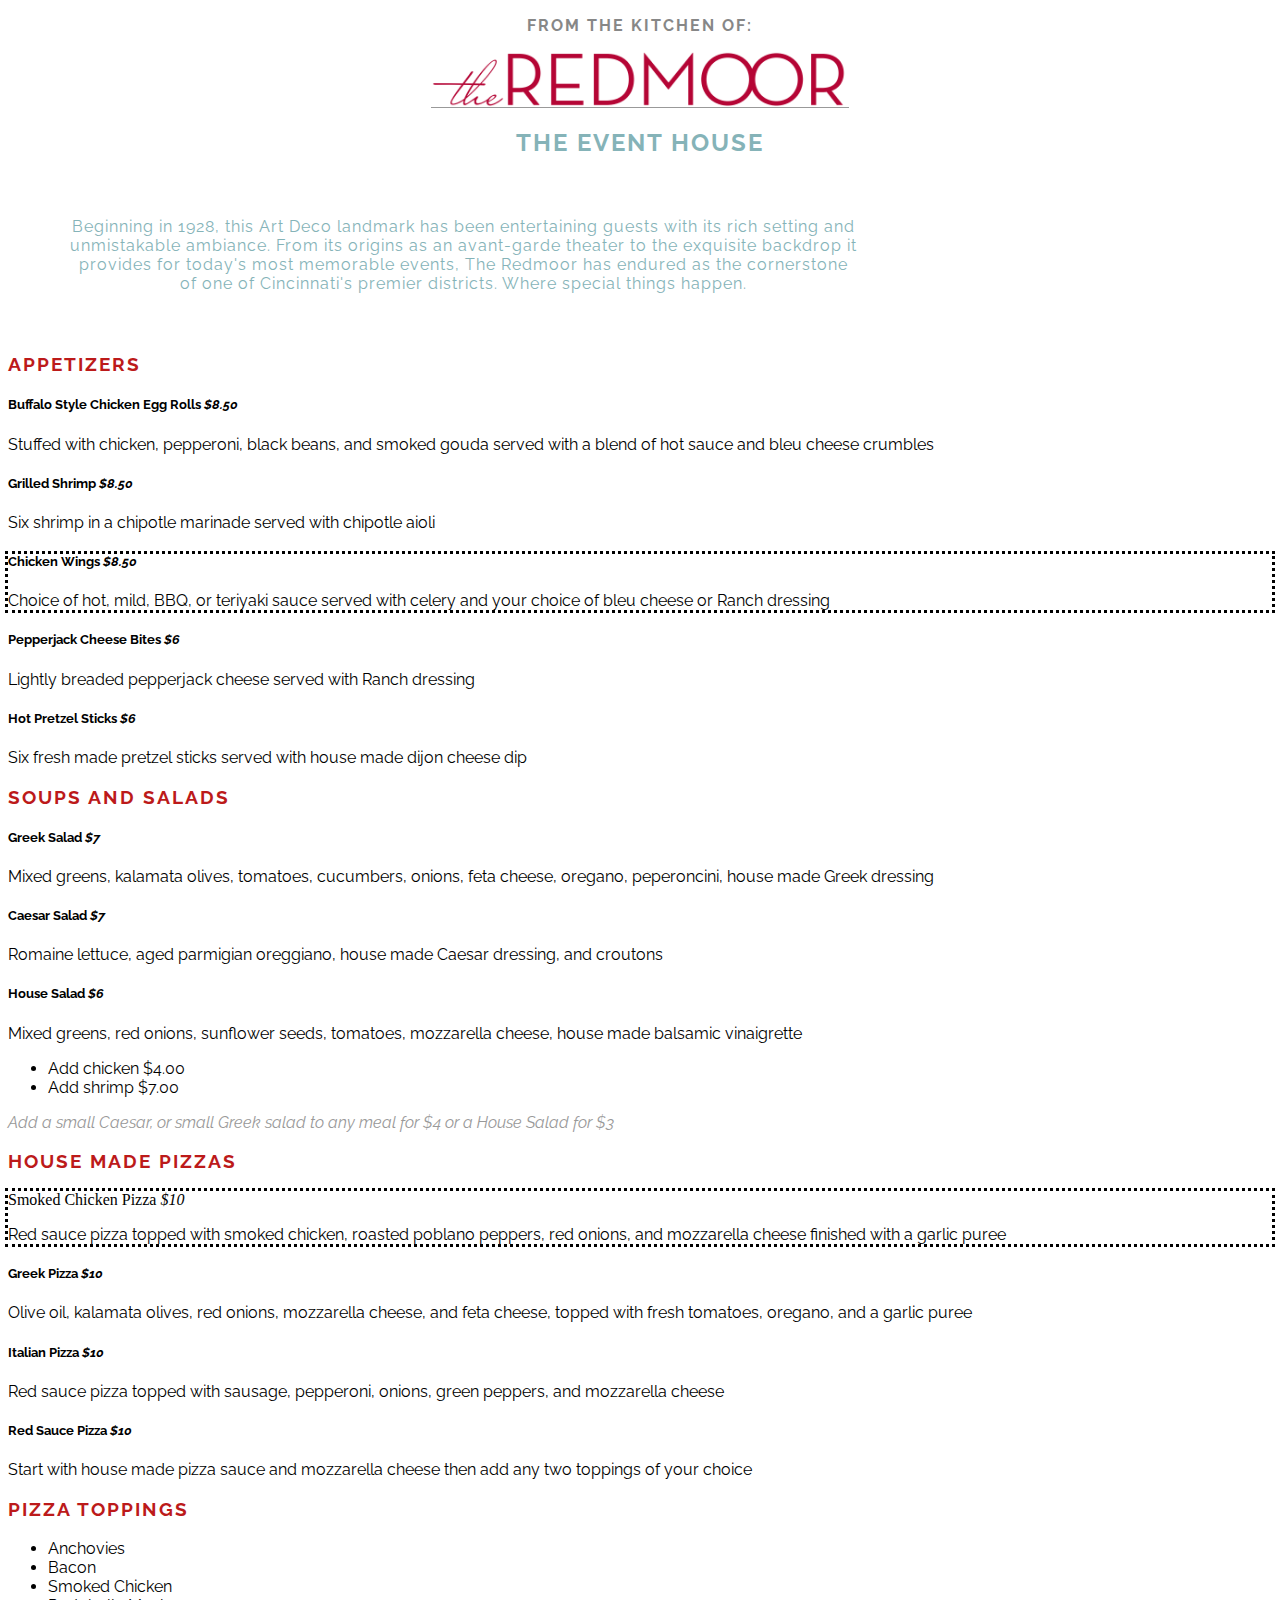
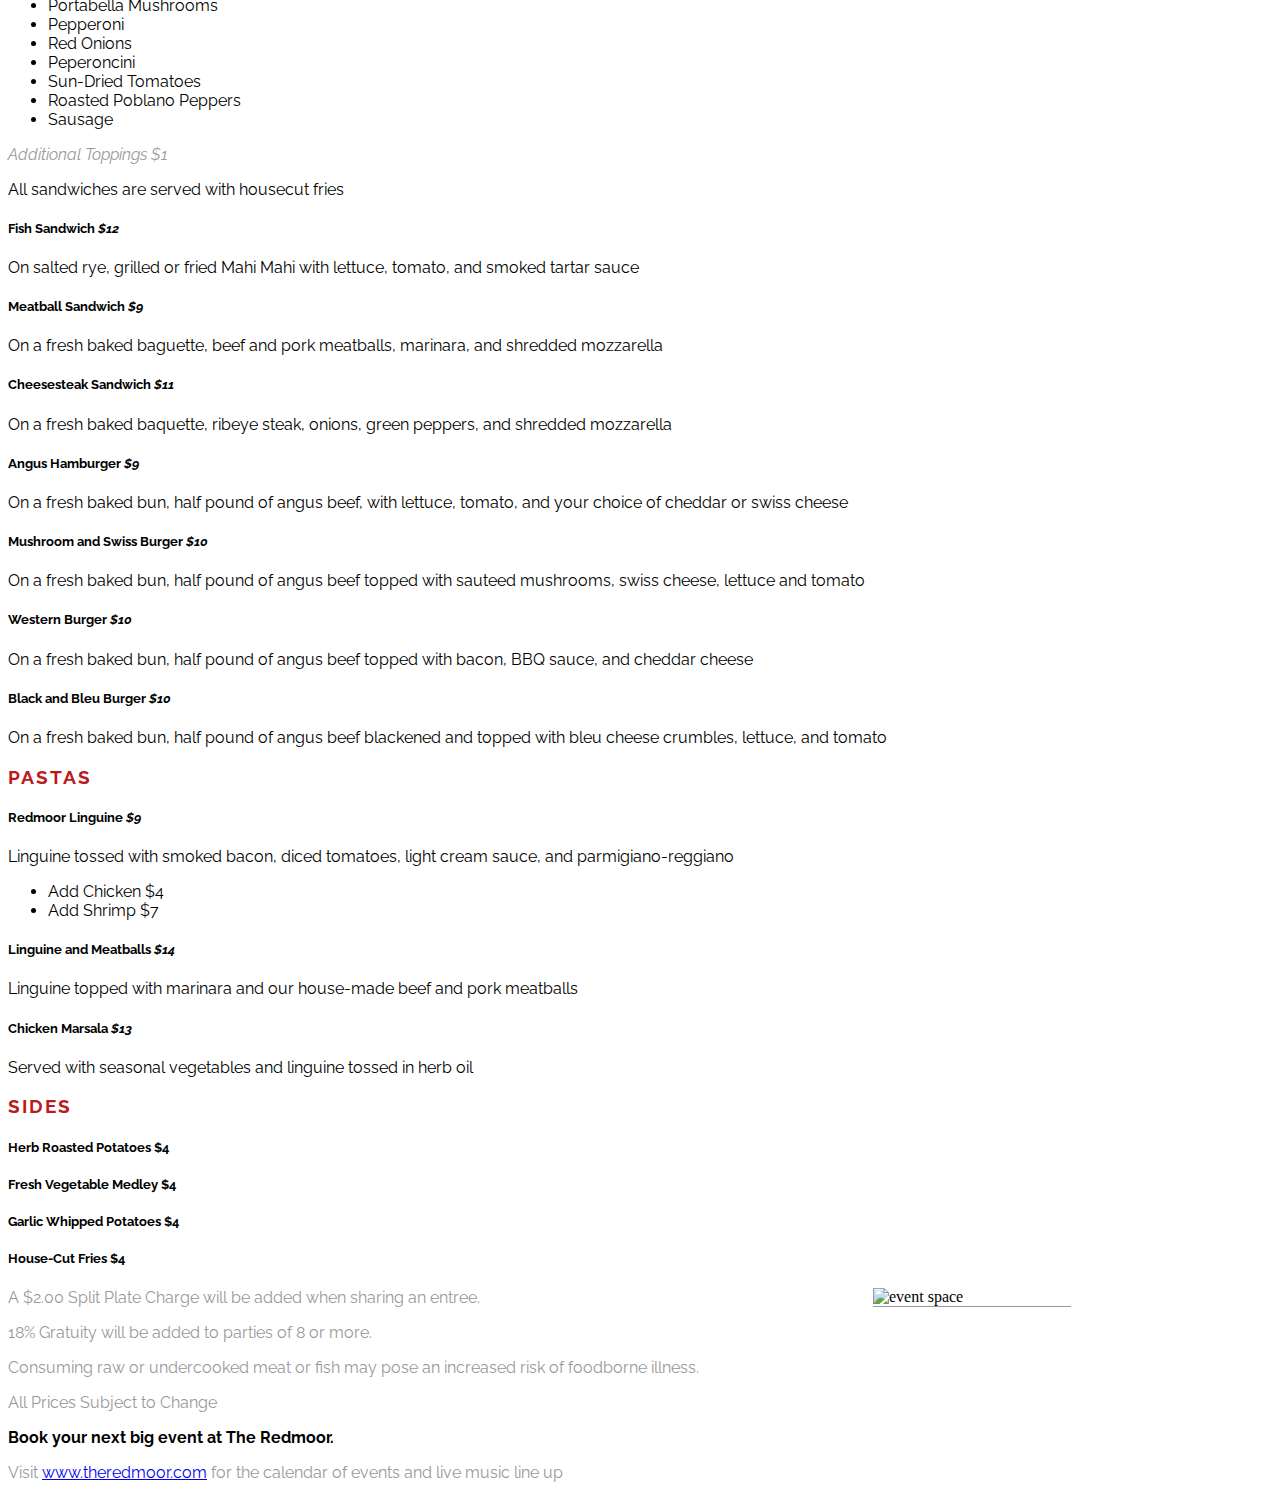
==== menu-assignment/index.html @ b9f7cf6f "first attempt" ====
<!DOCTYPE html>
<html lang="en">

<head>

    <title>Menu</title>
    <link href="https://fonts.googleapis.com/css?family=Raleway&display=swap" rel="stylesheet">
  <link rel="stylesheet" type="text/css" href="styles.css">
    <meta name="viewport" content="width=device-width, initial-scale=1.0">
</head>

<body>
<div id="header">
    <p>From the kitchen of:</p>
</div>
    <!-- TODO: INSERT LOGO HERE -->
<img src="logo.png" alt="The Redmoor"/>
<div id="location">
    <h2>The Event House</h2>
    <p>
        Beginning in 1928, this Art Deco landmark has been entertaining guests with its rich setting and unmistakable ambiance. From its origins as an avant-garde theater to the exquisite backdrop it provides for today's most memorable events, The
        Redmoor has endured as the cornerstone of one of Cincinnati's premier districts. Where special things happen.
    </p>
</div>
    <!-- FOOD SECTION -->
    <!-- APPETIZERS -->
    <h3>Appetizers</h3>
    <h5>Buffalo Style Chicken Egg Rolls <span class="price">$8.50</span></h5>
    <p>
        Stuffed with chicken, pepperoni, black beans, and smoked gouda served with a blend of hot sauce and bleu cheese crumbles
    </p>

    <h5>Grilled Shrimp <span class="price">$8.50</span></h5>
    <p>
        Six shrimp in a chipotle marinade served with chipotle aioli
    </p>
<div id="wings">
    <h5>Chicken Wings <span class="price">$8.50</span></h5>
    <p>
        Choice of hot, mild, BBQ, or teriyaki sauce served with celery and your choice of bleu cheese or Ranch dressing
    </p>
</div>
    <h5>Pepperjack Cheese Bites <span class="price">$6</span></h5>
    <p>Lightly breaded pepperjack cheese served with Ranch dressing</p>

    <h5>Hot Pretzel Sticks <span class="price">$6</span></h5>
    <p>
        Six fresh made pretzel sticks served with house made dijon cheese dip
    </p>

    <!-- SOUPS AND SALADS -->
    <h3>Soups and salads</h3>
    <h5>Greek Salad <span class="price">$7</span></h5>
    <p>
        Mixed greens, kalamata olives, tomatoes, cucumbers, onions, feta cheese, oregano, peperoncini, house made Greek dressing
    </p>

    <h5>Caesar Salad <span class="price">$7</span></h5>
    <p>
        Romaine lettuce, aged parmigian oreggiano, house made Caesar dressing, and croutons
    </p>

    <h5>House Salad <span class="price">$6</span></h5>
    <p>
        Mixed greens, red onions, sunflower seeds, tomatoes, mozzarella cheese, house made balsamic vinaigrette
    </p>

    <ul>
        <li>Add chicken $4.00</li>
        <li>Add shrimp $7.00</li>
    </ul>
  <div id="salad">  <p>
        Add a small Caesar, or small Greek salad to any meal for $4 or a House Salad for $3
    </p>
</div>
    <!-- PIZZAS -->
    <h3>House made pizzas</h3>
    <div id="wings"
    <h5>Smoked Chicken Pizza <span class="price">$10</span></h5>
    <p>
        Red sauce pizza topped with smoked chicken, roasted poblano peppers, red onions, and mozzarella cheese finished with a garlic puree
    </p>
  </div>

    <h5>Greek Pizza <span class="price">$10</span></h5>
    <p>
        Olive oil, kalamata olives, red onions, mozzarella cheese, and feta cheese, topped with fresh tomatoes, oregano, and a garlic puree
    </p>

    <h5>Italian Pizza <span class="price">$10</span></h5>
    <p>
        Red sauce pizza topped with sausage, pepperoni, onions, green peppers, and mozzarella cheese
    </p>

    <h5>Red Sauce Pizza <span class="price">$10</span></h5>
    <p>
        Start with house made pizza sauce and mozzarella cheese then add any two toppings of your choice
    </p>

    <h3>Pizza toppings</h3>
    <ul>
        <li>Anchovies</li>
        <li>Bacon</li>
        <li>Smoked Chicken</li>
        <li>Portabella Mushrooms</li>
        <li>Pepperoni</li>
        <li>Red Onions</li>
        <li>Peperoncini</li>
        <li>Sun-Dried Tomatoes</li>
        <li>Roasted Poblano Peppers</li>
        <li>Sausage</li>
    </ul>
    <div id="salad">
    <p>Additional Toppings $1</p>
  </div>

    <!-- SANDWICHES -->
    <p>All sandwiches are served with housecut fries</p>

    <h5>Fish Sandwich <span class="price">$12</span></h5>
    <p>
        On salted rye, grilled or fried Mahi Mahi with lettuce, tomato, and smoked tartar sauce
    </p>

    <h5>Meatball Sandwich <span class="price">$9</span></h5>
    <p>
        On a fresh baked baguette, beef and pork meatballs, marinara, and shredded mozzarella
    </p>

    <h5>Cheesesteak Sandwich <span class="price">$11</span></h5>
    <p>
        On a fresh baked baquette, ribeye steak, onions, green peppers, and shredded mozzarella
    </p>

    <h5>Angus Hamburger <span class="price">$9</span></h5>
    <p>
        On a fresh baked bun, half pound of angus beef, with lettuce, tomato, and your choice of cheddar or swiss cheese
    </p>

    <h5>Mushroom and Swiss Burger <span class="price">$10</span></h5>
    <p>
        On a fresh baked bun, half pound of angus beef topped with sauteed mushrooms, swiss cheese, lettuce and tomato
    </p>

    <h5>Western Burger <span class="price">$10</span></h5>
    <p>
        On a fresh baked bun, half pound of angus beef topped with bacon, BBQ sauce, and cheddar cheese
    </p>

    <h5>Black and Bleu Burger <span class="price">$10</span></h5>
    <p>
        On a fresh baked bun, half pound of angus beef blackened and topped with bleu cheese crumbles, lettuce, and tomato
    </p>

    <!-- PASTAS -->
    <h3>Pastas</h3>
    <h5>Redmoor Linguine <span class="price">$9</span></h5>
    <p>
        Linguine tossed with smoked bacon, diced tomatoes, light cream sauce, and parmigiano-reggiano
    </p>

    <ul>
        <li>Add Chicken $4</li>
        <li>Add Shrimp $7</li>
    </ul>

    <h5>Linguine and Meatballs <span class="price">$14</span></h5>
    <p>
        Linguine topped with marinara and our house-made beef and pork meatballs
    </p>

    <h5>Chicken Marsala <span class="price">$13</span></h5>
    <p>
        Served with seasonal vegetables and linguine tossed in herb oil
    </p>

    <!-- SIDES -->
    <h3>Sides</h3>
    <h5>Herb Roasted Potatoes $4</h5>
    <h5>Fresh Vegetable Medley $4</h5>
    <h5>Garlic Whipped Potatoes $4</h5>
    <h5>House-Cut Fries $4</h5>

    <!-- FOOTNOTES -->
  <div id="space">
      <img alt="event space" src="https://media-api.xogrp.com/images/df79b6c4-494b-4159-8363-328649227274~rs_412.240">
    </div>
    <div id="info">
    <p>A $2.00 Split Plate Charge will be added when sharing an entree.</p>
    <p>18% Gratuity will be added to parties of 8 or more.</p>
    <p>Consuming raw or undercooked meat or fish may pose an increased risk of foodborne illness.</p>
    <p>All Prices Subject to Change</p>
  </div>
  <div id="book">
    <p>Book your next big event at The Redmoor.</p>
  </div>
  <div id="info">
    <p>Visit <a href="www.theredmoor.com">www.theredmoor.com</a> for the calendar of events and live music line up</p>
</div>
    <!-- Inspired by https://www.theredmoor.com/resources/menus/Food%20Menu%20with%20text.pdf -->
</body>

</html>
---- menu-assignment/styles.css ----
/* font-family: "Raleway", sans-serif; */

ul{font-family: "Raleway", sans-serif;}

#header{
  color: #878787;
  font-family: "Railway", sans-serif;
  letter-spacing: 2px;
  text-align: center;
  text-transform: uppercase;
  font-weight: bold;
}
p{
  font-family: "Raleway", sans-serif;
}
img{
  max-width: 600px;
      width: 33%;
      display: block;
  margin-left: auto;
  margin-right: auto;
  border-bottom: 1px solid #999;
  width: 70%
  margin: 100 auto 20px;
}
#space{
  max-width: 600px;
      width: 500%;
      display: block;

  width: 70%
margin: 100 auto 20px;
  float:right;
}
#location h2{
  text-transform: uppercase;
  font-family: "Raleway", sans-serif;
  letter-spacing: 2px;
  text-align: center;
  color: #85B3B8;
  font-weight: bold;

}
#location p{
  font-family: "Raleway", sans-serif;
  text-align: center;
  letter-spacing: 1px;
  width:790px;padding: 10px; gray; margin: 50px;
  color: #85B3B8;
}

h3{
  text-transform: uppercase;
  font-family: "Raleway", sans-serif;
  letter-spacing: 2px;
  color: #BC1A1A;
  font-weight: bold;
}

h5{
  font-family: "Raleway", sans-serif;
  font-weight: bold;
}
.price {
  font-style: italic;
}

#wings{
  outline-style: dotted;
}
#salad{
  font-style: italic;
  color: #999999;
}
#info{
  color:#999999;
}

#book{
  font-weight: bold;
}
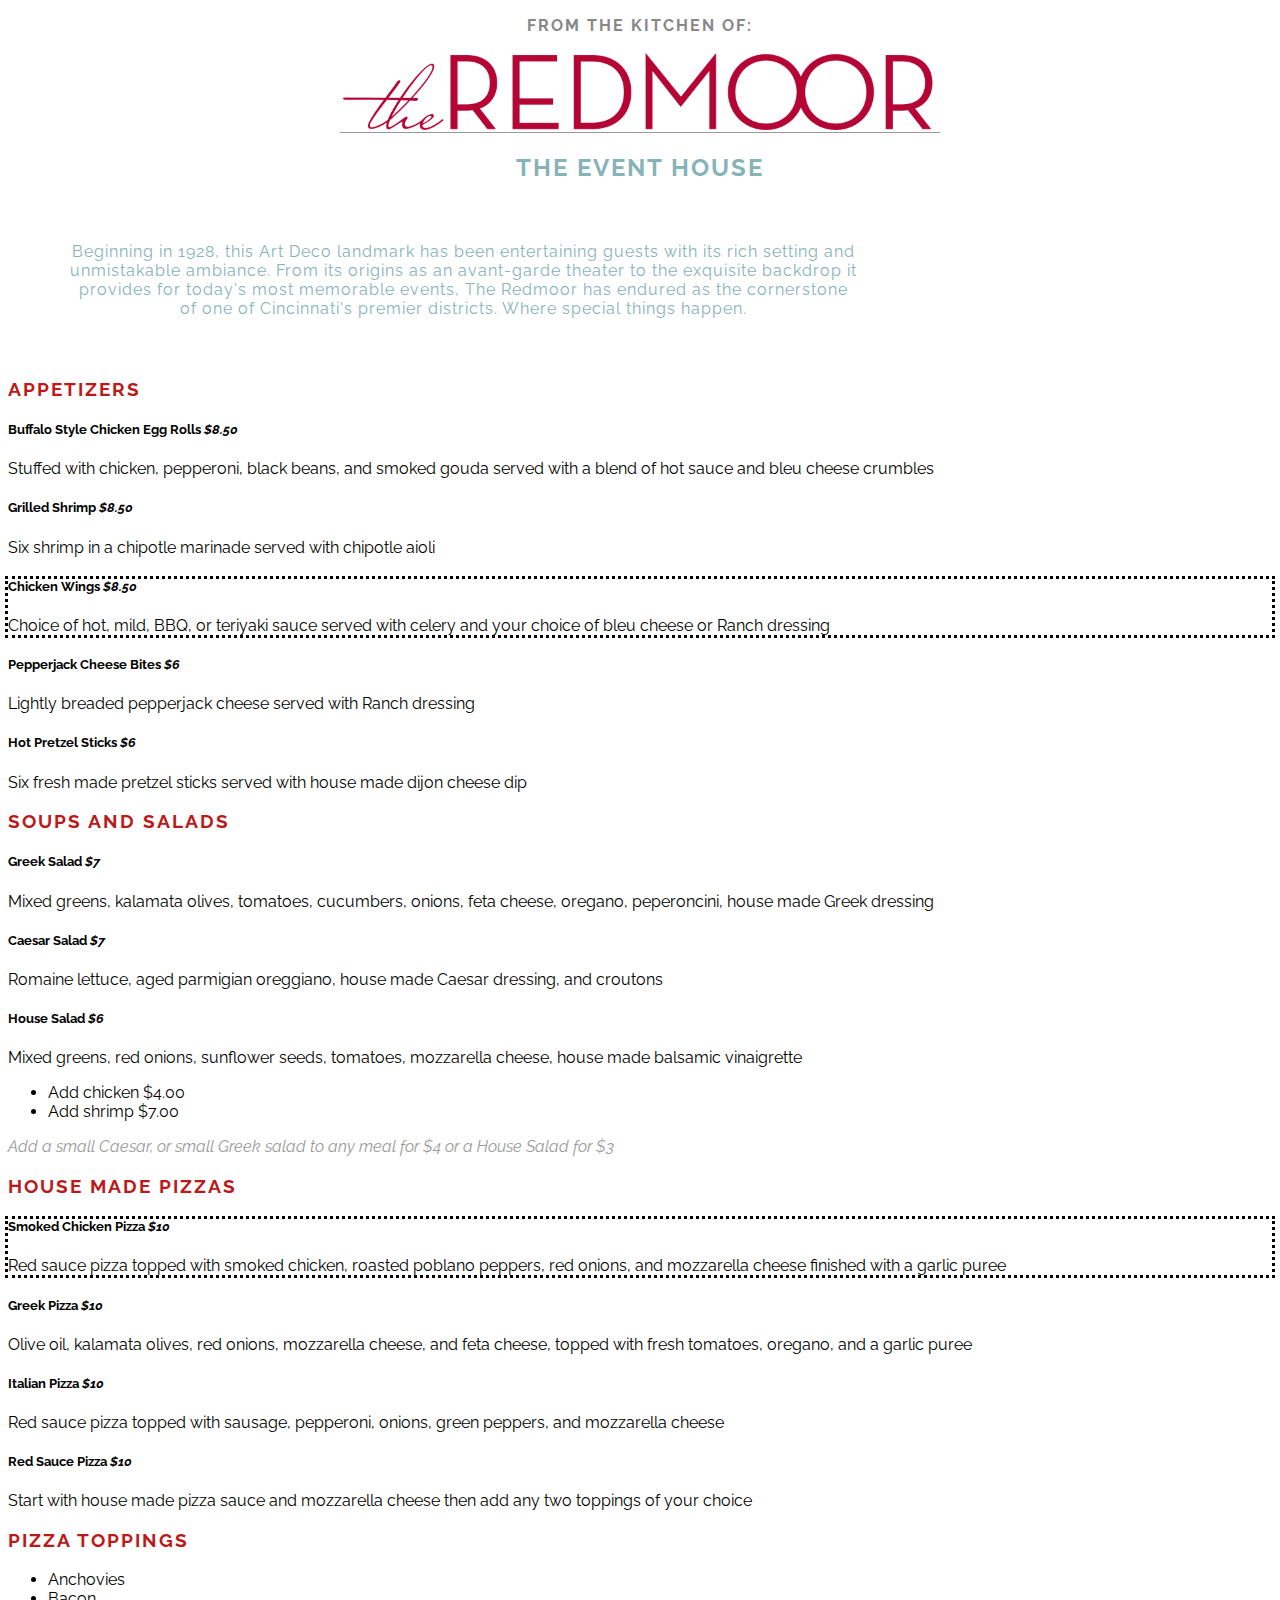
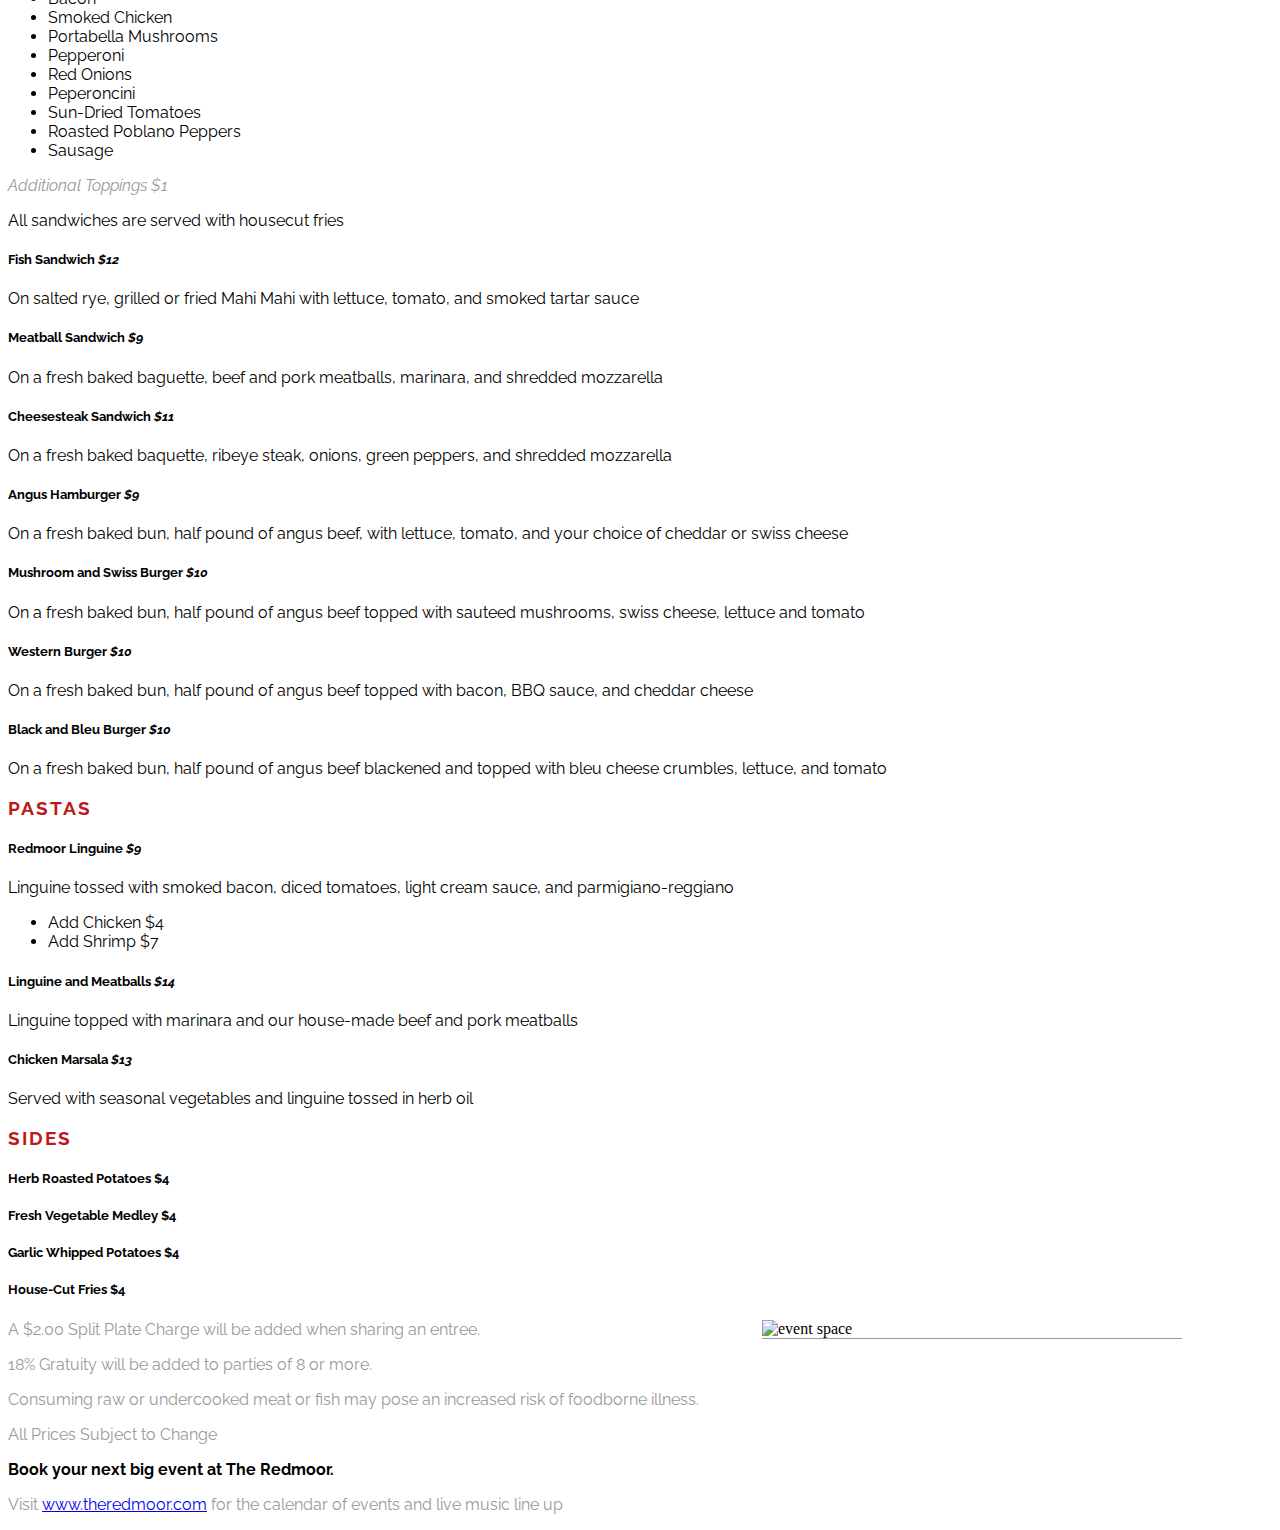
==== commit 56aa8140: "beautified" ====
--- a/menu-assignment/index.html
+++ b/menu-assignment/index.html
@@ -1,203 +1,176 @@
 <!DOCTYPE html>
 <html lang="en">
-
-<head>
-
-    <title>Menu</title>
-    <link href="https://fonts.googleapis.com/css?family=Raleway&display=swap" rel="stylesheet">
-  <link rel="stylesheet" type="text/css" href="styles.css">
-    <meta name="viewport" content="width=device-width, initial-scale=1.0">
-</head>
-
-<body>
-<div id="header">
-    <p>From the kitchen of:</p>
-</div>
-    <!-- TODO: INSERT LOGO HERE -->
-<img src="logo.png" alt="The Redmoor"/>
-<div id="location">
-    <h2>The Event House</h2>
-    <p>
-        Beginning in 1928, this Art Deco landmark has been entertaining guests with its rich setting and unmistakable ambiance. From its origins as an avant-garde theater to the exquisite backdrop it provides for today's most memorable events, The
-        Redmoor has endured as the cornerstone of one of Cincinnati's premier districts. Where special things happen.
-    </p>
-</div>
-    <!-- FOOD SECTION -->
-    <!-- APPETIZERS -->
-    <h3>Appetizers</h3>
-    <h5>Buffalo Style Chicken Egg Rolls <span class="price">$8.50</span></h5>
-    <p>
-        Stuffed with chicken, pepperoni, black beans, and smoked gouda served with a blend of hot sauce and bleu cheese crumbles
-    </p>
-
-    <h5>Grilled Shrimp <span class="price">$8.50</span></h5>
-    <p>
-        Six shrimp in a chipotle marinade served with chipotle aioli
-    </p>
-<div id="wings">
-    <h5>Chicken Wings <span class="price">$8.50</span></h5>
-    <p>
-        Choice of hot, mild, BBQ, or teriyaki sauce served with celery and your choice of bleu cheese or Ranch dressing
-    </p>
-</div>
-    <h5>Pepperjack Cheese Bites <span class="price">$6</span></h5>
-    <p>Lightly breaded pepperjack cheese served with Ranch dressing</p>
-
-    <h5>Hot Pretzel Sticks <span class="price">$6</span></h5>
-    <p>
-        Six fresh made pretzel sticks served with house made dijon cheese dip
-    </p>
-
-    <!-- SOUPS AND SALADS -->
-    <h3>Soups and salads</h3>
-    <h5>Greek Salad <span class="price">$7</span></h5>
-    <p>
-        Mixed greens, kalamata olives, tomatoes, cucumbers, onions, feta cheese, oregano, peperoncini, house made Greek dressing
-    </p>
-
-    <h5>Caesar Salad <span class="price">$7</span></h5>
-    <p>
-        Romaine lettuce, aged parmigian oreggiano, house made Caesar dressing, and croutons
-    </p>
-
-    <h5>House Salad <span class="price">$6</span></h5>
-    <p>
-        Mixed greens, red onions, sunflower seeds, tomatoes, mozzarella cheese, house made balsamic vinaigrette
-    </p>
-
-    <ul>
-        <li>Add chicken $4.00</li>
-        <li>Add shrimp $7.00</li>
-    </ul>
-  <div id="salad">  <p>
-        Add a small Caesar, or small Greek salad to any meal for $4 or a House Salad for $3
-    </p>
-</div>
-    <!-- PIZZAS -->
-    <h3>House made pizzas</h3>
-    <div id="wings"
-    <h5>Smoked Chicken Pizza <span class="price">$10</span></h5>
-    <p>
-        Red sauce pizza topped with smoked chicken, roasted poblano peppers, red onions, and mozzarella cheese finished with a garlic puree
-    </p>
-  </div>
-
-    <h5>Greek Pizza <span class="price">$10</span></h5>
-    <p>
-        Olive oil, kalamata olives, red onions, mozzarella cheese, and feta cheese, topped with fresh tomatoes, oregano, and a garlic puree
-    </p>
-
-    <h5>Italian Pizza <span class="price">$10</span></h5>
-    <p>
-        Red sauce pizza topped with sausage, pepperoni, onions, green peppers, and mozzarella cheese
-    </p>
-
-    <h5>Red Sauce Pizza <span class="price">$10</span></h5>
-    <p>
-        Start with house made pizza sauce and mozzarella cheese then add any two toppings of your choice
-    </p>
-
-    <h3>Pizza toppings</h3>
-    <ul>
-        <li>Anchovies</li>
-        <li>Bacon</li>
-        <li>Smoked Chicken</li>
-        <li>Portabella Mushrooms</li>
-        <li>Pepperoni</li>
-        <li>Red Onions</li>
-        <li>Peperoncini</li>
-        <li>Sun-Dried Tomatoes</li>
-        <li>Roasted Poblano Peppers</li>
-        <li>Sausage</li>
-    </ul>
-    <div id="salad">
-    <p>Additional Toppings $1</p>
-  </div>
-
-    <!-- SANDWICHES -->
-    <p>All sandwiches are served with housecut fries</p>
-
-    <h5>Fish Sandwich <span class="price">$12</span></h5>
-    <p>
-        On salted rye, grilled or fried Mahi Mahi with lettuce, tomato, and smoked tartar sauce
-    </p>
-
-    <h5>Meatball Sandwich <span class="price">$9</span></h5>
-    <p>
-        On a fresh baked baguette, beef and pork meatballs, marinara, and shredded mozzarella
-    </p>
-
-    <h5>Cheesesteak Sandwich <span class="price">$11</span></h5>
-    <p>
-        On a fresh baked baquette, ribeye steak, onions, green peppers, and shredded mozzarella
-    </p>
-
-    <h5>Angus Hamburger <span class="price">$9</span></h5>
-    <p>
-        On a fresh baked bun, half pound of angus beef, with lettuce, tomato, and your choice of cheddar or swiss cheese
-    </p>
-
-    <h5>Mushroom and Swiss Burger <span class="price">$10</span></h5>
-    <p>
-        On a fresh baked bun, half pound of angus beef topped with sauteed mushrooms, swiss cheese, lettuce and tomato
-    </p>
-
-    <h5>Western Burger <span class="price">$10</span></h5>
-    <p>
-        On a fresh baked bun, half pound of angus beef topped with bacon, BBQ sauce, and cheddar cheese
-    </p>
-
-    <h5>Black and Bleu Burger <span class="price">$10</span></h5>
-    <p>
-        On a fresh baked bun, half pound of angus beef blackened and topped with bleu cheese crumbles, lettuce, and tomato
-    </p>
-
-    <!-- PASTAS -->
-    <h3>Pastas</h3>
-    <h5>Redmoor Linguine <span class="price">$9</span></h5>
-    <p>
-        Linguine tossed with smoked bacon, diced tomatoes, light cream sauce, and parmigiano-reggiano
-    </p>
-
-    <ul>
-        <li>Add Chicken $4</li>
-        <li>Add Shrimp $7</li>
-    </ul>
-
-    <h5>Linguine and Meatballs <span class="price">$14</span></h5>
-    <p>
-        Linguine topped with marinara and our house-made beef and pork meatballs
-    </p>
-
-    <h5>Chicken Marsala <span class="price">$13</span></h5>
-    <p>
-        Served with seasonal vegetables and linguine tossed in herb oil
-    </p>
-
-    <!-- SIDES -->
-    <h3>Sides</h3>
-    <h5>Herb Roasted Potatoes $4</h5>
-    <h5>Fresh Vegetable Medley $4</h5>
-    <h5>Garlic Whipped Potatoes $4</h5>
-    <h5>House-Cut Fries $4</h5>
-
-    <!-- FOOTNOTES -->
-  <div id="space">
-      <img alt="event space" src="https://media-api.xogrp.com/images/df79b6c4-494b-4159-8363-328649227274~rs_412.240">
-    </div>
-    <div id="info">
-    <p>A $2.00 Split Plate Charge will be added when sharing an entree.</p>
-    <p>18% Gratuity will be added to parties of 8 or more.</p>
-    <p>Consuming raw or undercooked meat or fish may pose an increased risk of foodborne illness.</p>
-    <p>All Prices Subject to Change</p>
-  </div>
-  <div id="book">
-    <p>Book your next big event at The Redmoor.</p>
-  </div>
-  <div id="info">
-    <p>Visit <a href="www.theredmoor.com">www.theredmoor.com</a> for the calendar of events and live music line up</p>
-</div>
-    <!-- Inspired by https://www.theredmoor.com/resources/menus/Food%20Menu%20with%20text.pdf -->
-</body>
-
+   <head>
+      <title>Menu</title>
+      <link href="https://fonts.googleapis.com/css?family=Raleway&display=swap" rel="stylesheet">
+      <link rel="stylesheet" type="text/css" href="styles.css">
+      <meta name="viewport" content="width=device-width, initial-scale=1.0">
+   </head>
+   <body>
+      <div id="header">
+         <p>From the kitchen of:</p>
+      </div>
+      <!-- TODO: INSERT LOGO HERE -->
+      <img src="logo.png" alt="The Redmoor"/>
+      <div id="location">
+         <h2>The Event House</h2>
+         <p>
+            Beginning in 1928, this Art Deco landmark has been entertaining guests with its rich setting and unmistakable ambiance. From its origins as an avant-garde theater to the exquisite backdrop it provides for today's most memorable events, The
+            Redmoor has endured as the cornerstone of one of Cincinnati's premier districts. Where special things happen.
+         </p>
+      </div>
+      <!-- FOOD SECTION -->
+      <!-- APPETIZERS -->
+      <h3>Appetizers</h3>
+      <h5>Buffalo Style Chicken Egg Rolls <span class="price">$8.50</span></h5>
+      <p>
+         Stuffed with chicken, pepperoni, black beans, and smoked gouda served with a blend of hot sauce and bleu cheese crumbles
+      </p>
+      <h5>Grilled Shrimp <span class="price">$8.50</span></h5>
+      <p>
+         Six shrimp in a chipotle marinade served with chipotle aioli
+      </p>
+      <div id="wings">
+         <h5>Chicken Wings <span class="price">$8.50</span></h5>
+         <p>
+            Choice of hot, mild, BBQ, or teriyaki sauce served with celery and your choice of bleu cheese or Ranch dressing
+         </p>
+      </div>
+      <h5>Pepperjack Cheese Bites <span class="price">$6</span></h5>
+      <p>Lightly breaded pepperjack cheese served with Ranch dressing</p>
+      <h5>Hot Pretzel Sticks <span class="price">$6</span></h5>
+      <p>
+         Six fresh made pretzel sticks served with house made dijon cheese dip
+      </p>
+      <!-- SOUPS AND SALADS -->
+      <h3>Soups and salads</h3>
+      <h5>Greek Salad <span class="price">$7</span></h5>
+      <p>
+         Mixed greens, kalamata olives, tomatoes, cucumbers, onions, feta cheese, oregano, peperoncini, house made Greek dressing
+      </p>
+      <h5>Caesar Salad <span class="price">$7</span></h5>
+      <p>
+         Romaine lettuce, aged parmigian oreggiano, house made Caesar dressing, and croutons
+      </p>
+      <h5>House Salad <span class="price">$6</span></h5>
+      <p>
+         Mixed greens, red onions, sunflower seeds, tomatoes, mozzarella cheese, house made balsamic vinaigrette
+      </p>
+      <ul>
+         <li>Add chicken $4.00</li>
+         <li>Add shrimp $7.00</li>
+      </ul>
+      <div id="salad">
+         <p>
+            Add a small Caesar, or small Greek salad to any meal for $4 or a House Salad for $3
+         </p>
+      </div>
+      <!-- PIZZAS -->
+      <h3>House made pizzas</h3>
+      <div id="wings">
+         <h5>Smoked Chicken Pizza <span class="price">$10</span></h5>
+         <p>
+            Red sauce pizza topped with smoked chicken, roasted poblano peppers, red onions, and mozzarella cheese finished with a garlic puree
+         </p>
+      </div>
+      <h5>Greek Pizza <span class="price">$10</span></h5>
+      <p>
+         Olive oil, kalamata olives, red onions, mozzarella cheese, and feta cheese, topped with fresh tomatoes, oregano, and a garlic puree
+      </p>
+      <h5>Italian Pizza <span class="price">$10</span></h5>
+      <p>
+         Red sauce pizza topped with sausage, pepperoni, onions, green peppers, and mozzarella cheese
+      </p>
+      <h5>Red Sauce Pizza <span class="price">$10</span></h5>
+      <p>
+         Start with house made pizza sauce and mozzarella cheese then add any two toppings of your choice
+      </p>
+      <h3>Pizza toppings</h3>
+      <ul>
+         <li>Anchovies</li>
+         <li>Bacon</li>
+         <li>Smoked Chicken</li>
+         <li>Portabella Mushrooms</li>
+         <li>Pepperoni</li>
+         <li>Red Onions</li>
+         <li>Peperoncini</li>
+         <li>Sun-Dried Tomatoes</li>
+         <li>Roasted Poblano Peppers</li>
+         <li>Sausage</li>
+      </ul>
+      <div id="salad">
+         <p>Additional Toppings $1</p>
+      </div>
+      <!-- SANDWICHES -->
+      <p>All sandwiches are served with housecut fries</p>
+      <h5>Fish Sandwich <span class="price">$12</span></h5>
+      <p>
+         On salted rye, grilled or fried Mahi Mahi with lettuce, tomato, and smoked tartar sauce
+      </p>
+      <h5>Meatball Sandwich <span class="price">$9</span></h5>
+      <p>
+         On a fresh baked baguette, beef and pork meatballs, marinara, and shredded mozzarella
+      </p>
+      <h5>Cheesesteak Sandwich <span class="price">$11</span></h5>
+      <p>
+         On a fresh baked baquette, ribeye steak, onions, green peppers, and shredded mozzarella
+      </p>
+      <h5>Angus Hamburger <span class="price">$9</span></h5>
+      <p>
+         On a fresh baked bun, half pound of angus beef, with lettuce, tomato, and your choice of cheddar or swiss cheese
+      </p>
+      <h5>Mushroom and Swiss Burger <span class="price">$10</span></h5>
+      <p>
+         On a fresh baked bun, half pound of angus beef topped with sauteed mushrooms, swiss cheese, lettuce and tomato
+      </p>
+      <h5>Western Burger <span class="price">$10</span></h5>
+      <p>
+         On a fresh baked bun, half pound of angus beef topped with bacon, BBQ sauce, and cheddar cheese
+      </p>
+      <h5>Black and Bleu Burger <span class="price">$10</span></h5>
+      <p>
+         On a fresh baked bun, half pound of angus beef blackened and topped with bleu cheese crumbles, lettuce, and tomato
+      </p>
+      <!-- PASTAS -->
+      <h3>Pastas</h3>
+      <h5>Redmoor Linguine <span class="price">$9</span></h5>
+      <p>
+         Linguine tossed with smoked bacon, diced tomatoes, light cream sauce, and parmigiano-reggiano
+      </p>
+      <ul>
+         <li>Add Chicken $4</li>
+         <li>Add Shrimp $7</li>
+      </ul>
+      <h5>Linguine and Meatballs <span class="price">$14</span></h5>
+      <p>
+         Linguine topped with marinara and our house-made beef and pork meatballs
+      </p>
+      <h5>Chicken Marsala <span class="price">$13</span></h5>
+      <p>
+         Served with seasonal vegetables and linguine tossed in herb oil
+      </p>
+      <!-- SIDES -->
+      <h3>Sides</h3>
+      <h5>Herb Roasted Potatoes $4</h5>
+      <h5>Fresh Vegetable Medley $4</h5>
+      <h5>Garlic Whipped Potatoes $4</h5>
+      <h5>House-Cut Fries $4</h5>
+      <!-- FOOTNOTES -->
+      <div id="space">
+         <img alt="event space" src="https://media-api.xogrp.com/images/df79b6c4-494b-4159-8363-328649227274~rs_412.240">
+      </div>
+      <div id="info">
+         <p>A $2.00 Split Plate Charge will be added when sharing an entree.</p>
+         <p>18% Gratuity will be added to parties of 8 or more.</p>
+         <p>Consuming raw or undercooked meat or fish may pose an increased risk of foodborne illness.</p>
+         <p>All Prices Subject to Change</p>
+      </div>
+      <div id="book">
+         <p>Book your next big event at The Redmoor.</p>
+      </div>
+      <div id="info">
+         <p>Visit <a href="www.theredmoor.com">www.theredmoor.com</a> for the calendar of events and live music line up</p>
+      </div>
+      <!-- Inspired by https://www.theredmoor.com/resources/menus/Food%20Menu%20with%20text.pdf -->
+   </body>
 </html>
--- a/menu-assignment/styles.css
+++ b/menu-assignment/styles.css
@@ -20,7 +20,7 @@
   margin-left: auto;
   margin-right: auto;
   border-bottom: 1px solid #999;
-  width: 70%
+  width: 70%;
   margin: 100 auto 20px;
 }
 #space{
@@ -45,7 +45,7 @@
   font-family: "Raleway", sans-serif;
   text-align: center;
   letter-spacing: 1px;
-  width:790px;padding: 10px; gray; margin: 50px;
+  width:790px;padding: 10px; margin: 50px;
   color: #85B3B8;
 }
 
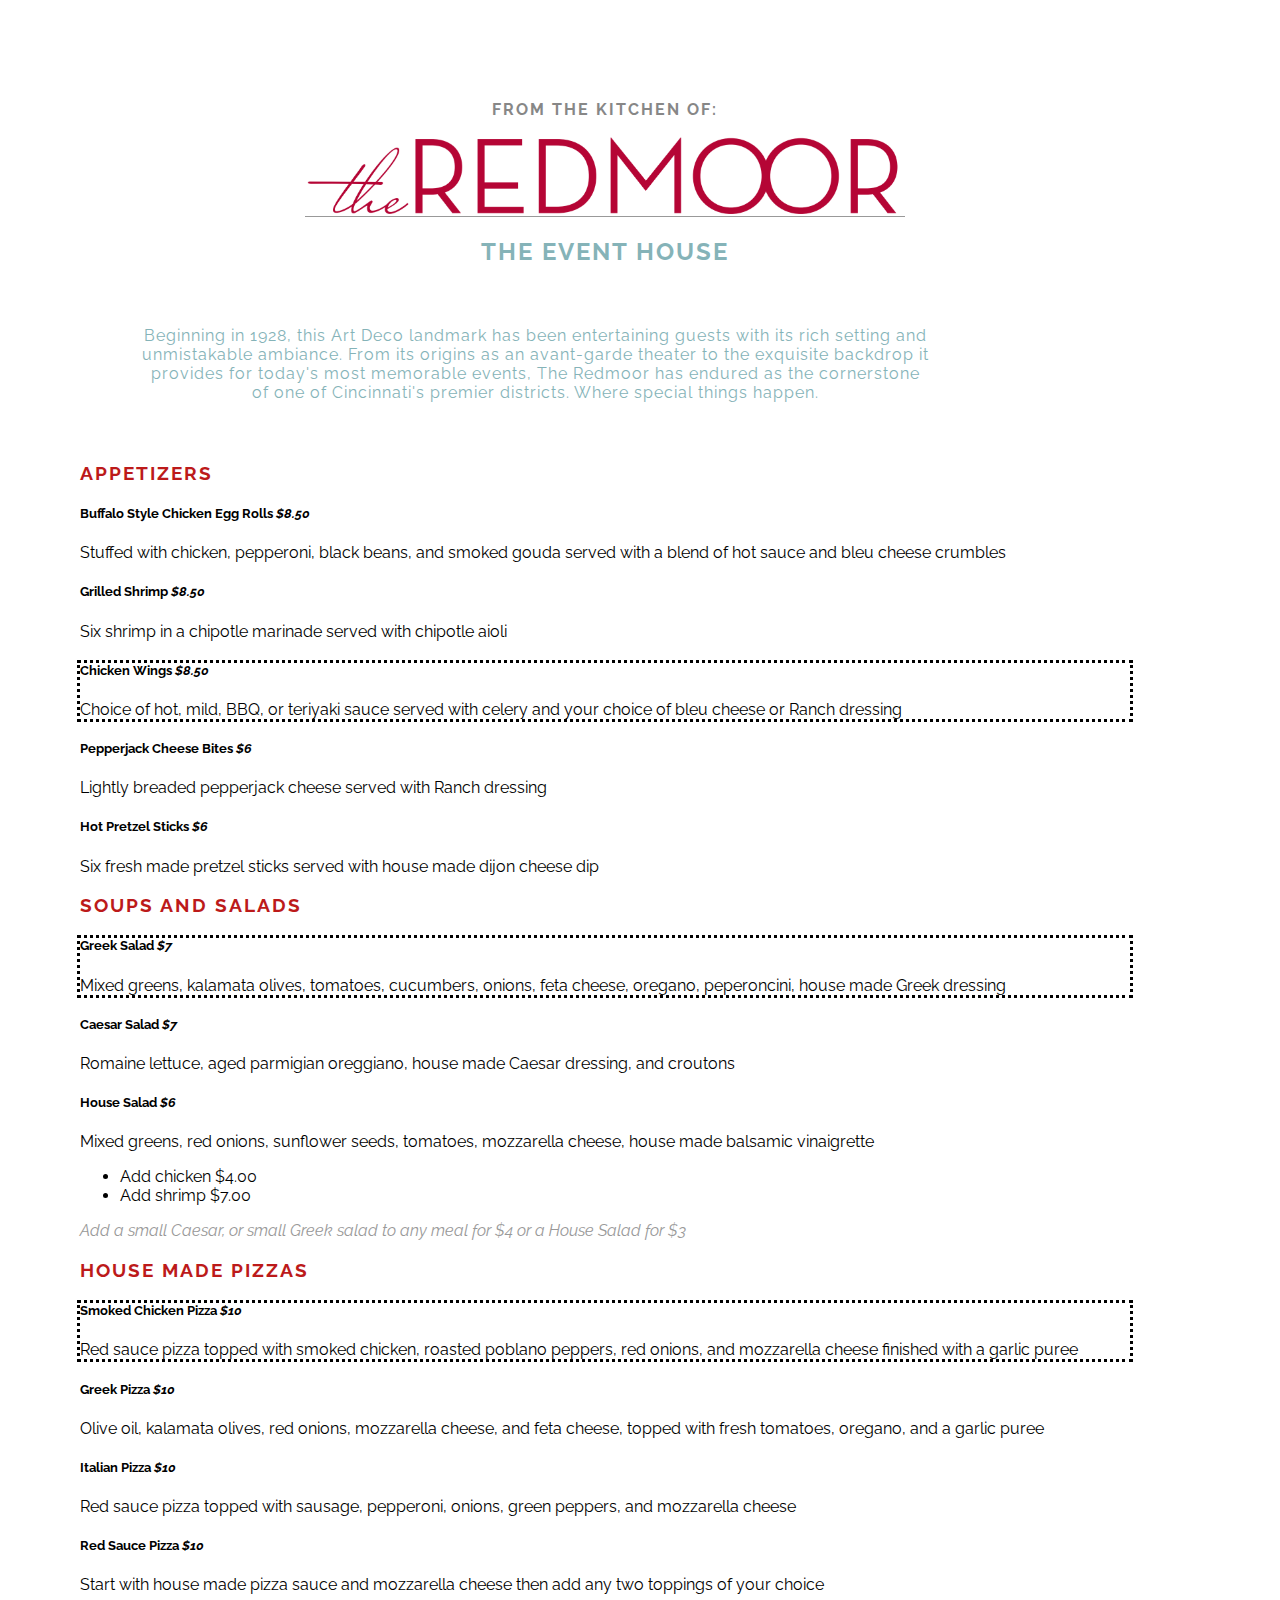
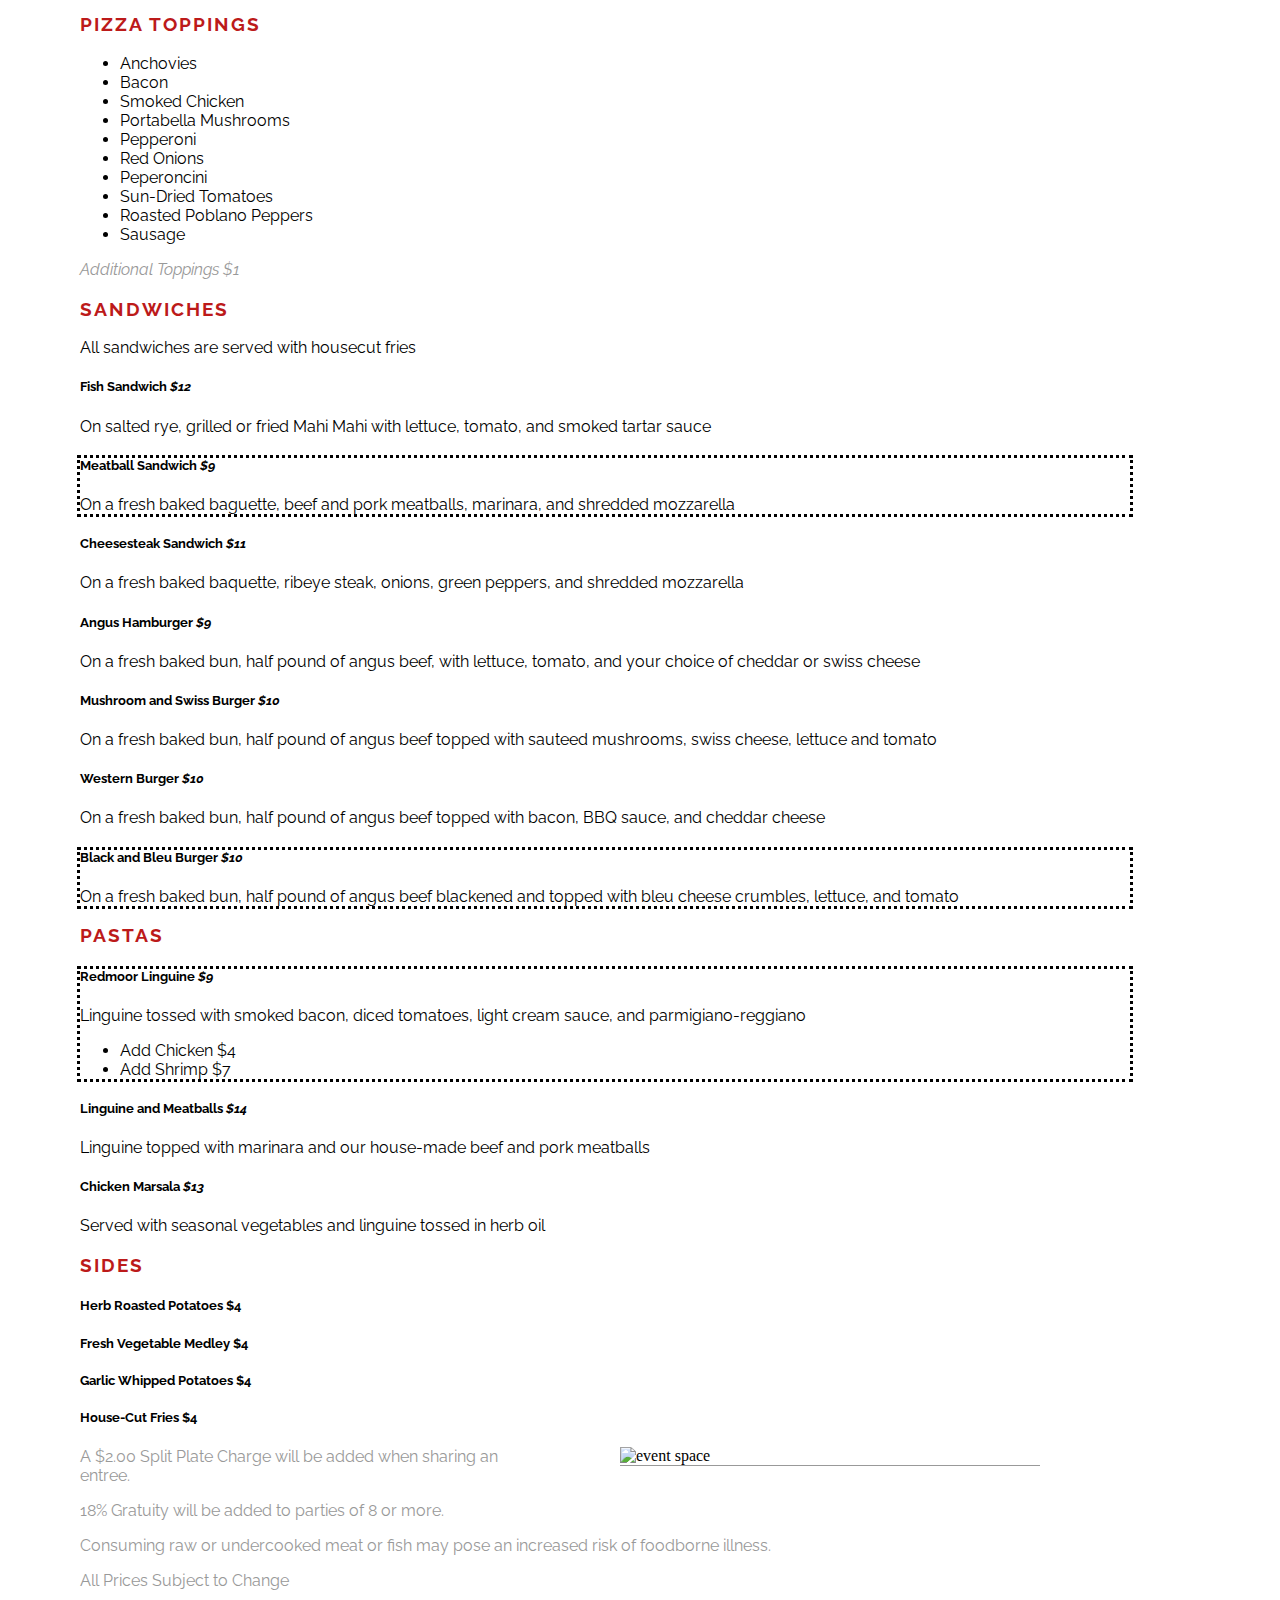
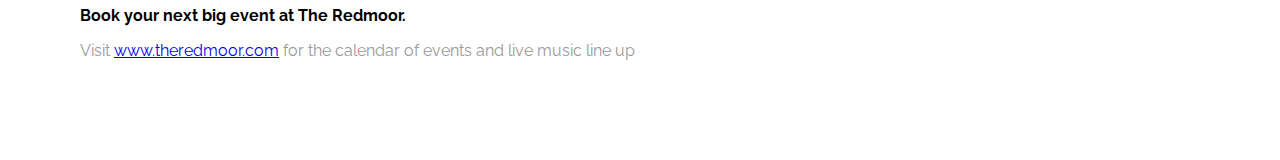
==== commit 9bd11a2d: "adjust" ====
--- a/menu-assignment/index.html
+++ b/menu-assignment/index.html
@@ -44,10 +44,12 @@
       </p>
       <!-- SOUPS AND SALADS -->
       <h3>Soups and salads</h3>
-      <h5>Greek Salad <span class="price">$7</span></h5>
+    <div id=wings>
+        <h5>Greek Salad <span class="price">$7</span></h5>
       <p>
          Mixed greens, kalamata olives, tomatoes, cucumbers, onions, feta cheese, oregano, peperoncini, house made Greek dressing
       </p>
+    </div>
       <h5>Caesar Salad <span class="price">$7</span></h5>
       <p>
          Romaine lettuce, aged parmigian oreggiano, house made Caesar dressing, and croutons
@@ -102,15 +104,18 @@
          <p>Additional Toppings $1</p>
       </div>
       <!-- SANDWICHES -->
+      <h3>Sandwiches</h3>
       <p>All sandwiches are served with housecut fries</p>
       <h5>Fish Sandwich <span class="price">$12</span></h5>
       <p>
          On salted rye, grilled or fried Mahi Mahi with lettuce, tomato, and smoked tartar sauce
       </p>
+      <div id=wings>
       <h5>Meatball Sandwich <span class="price">$9</span></h5>
       <p>
          On a fresh baked baguette, beef and pork meatballs, marinara, and shredded mozzarella
       </p>
+    </div>
       <h5>Cheesesteak Sandwich <span class="price">$11</span></h5>
       <p>
          On a fresh baked baquette, ribeye steak, onions, green peppers, and shredded mozzarella
@@ -127,12 +132,15 @@
       <p>
          On a fresh baked bun, half pound of angus beef topped with bacon, BBQ sauce, and cheddar cheese
       </p>
+      <div id=wings>
       <h5>Black and Bleu Burger <span class="price">$10</span></h5>
       <p>
          On a fresh baked bun, half pound of angus beef blackened and topped with bleu cheese crumbles, lettuce, and tomato
       </p>
+    </div>
       <!-- PASTAS -->
       <h3>Pastas</h3>
+      <div id=wings>
       <h5>Redmoor Linguine <span class="price">$9</span></h5>
       <p>
          Linguine tossed with smoked bacon, diced tomatoes, light cream sauce, and parmigiano-reggiano
@@ -141,6 +149,7 @@
          <li>Add Chicken $4</li>
          <li>Add Shrimp $7</li>
       </ul>
+    </div>
       <h5>Linguine and Meatballs <span class="price">$14</span></h5>
       <p>
          Linguine topped with marinara and our house-made beef and pork meatballs
--- a/menu-assignment/styles.css
+++ b/menu-assignment/styles.css
@@ -1,4 +1,9 @@
 /* font-family: "Raleway", sans-serif; */
+
+body{margin-top: 100px;
+  margin-bottom: 100px;
+  margin-right: 150px;
+  margin-left: 80px;}
 
 ul{font-family: "Raleway", sans-serif;}
 
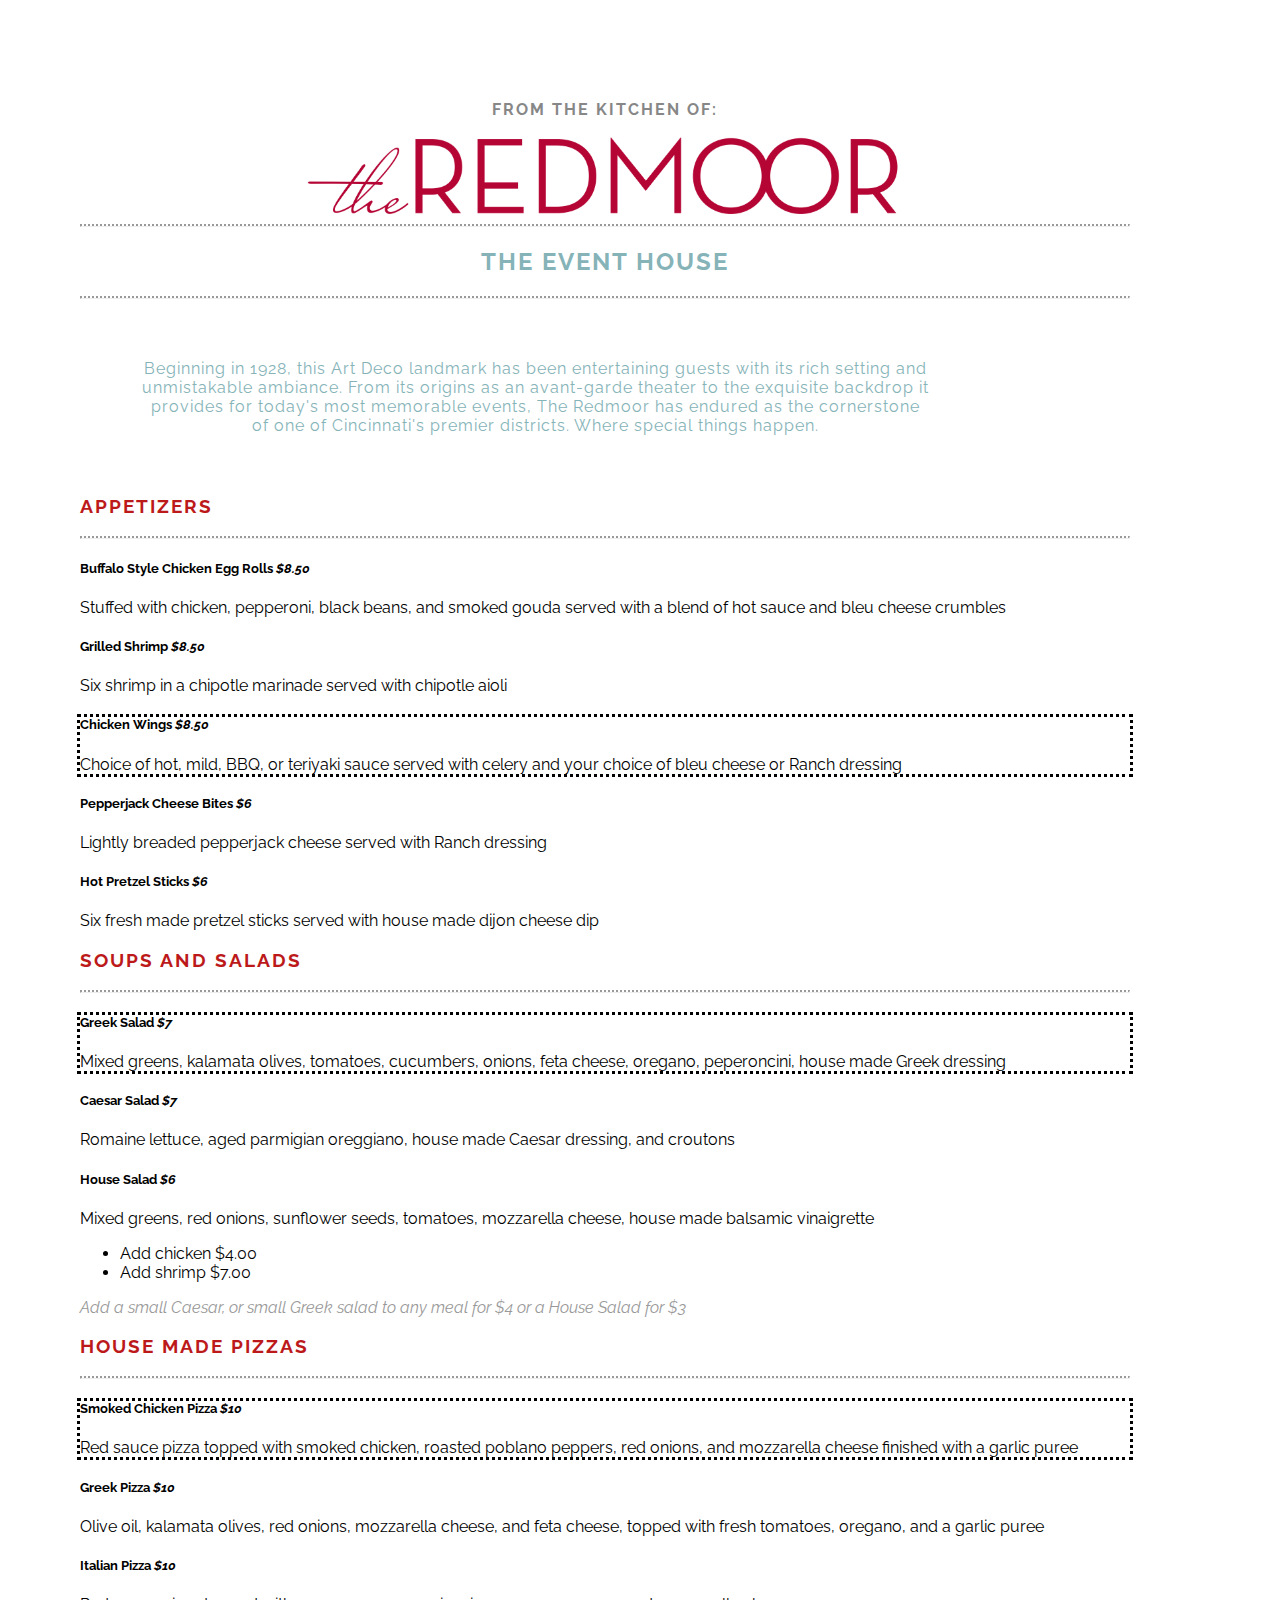
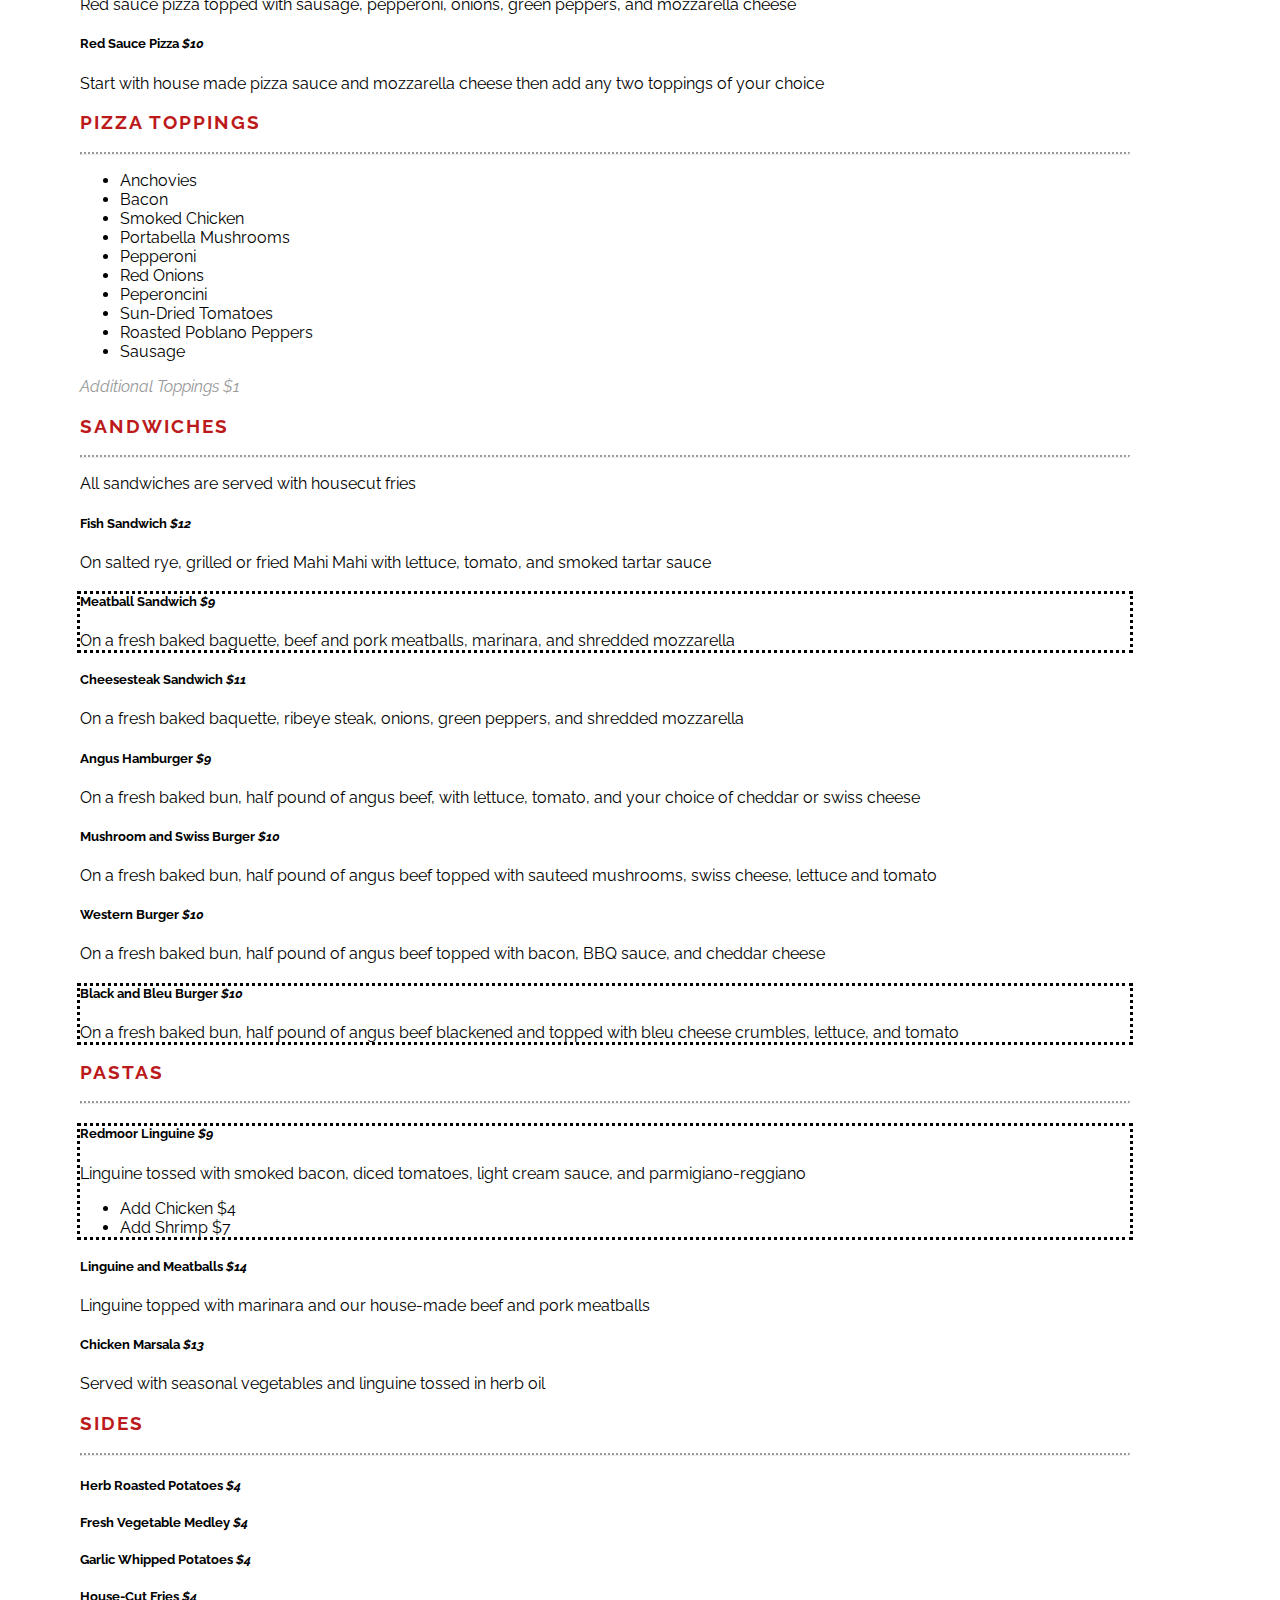
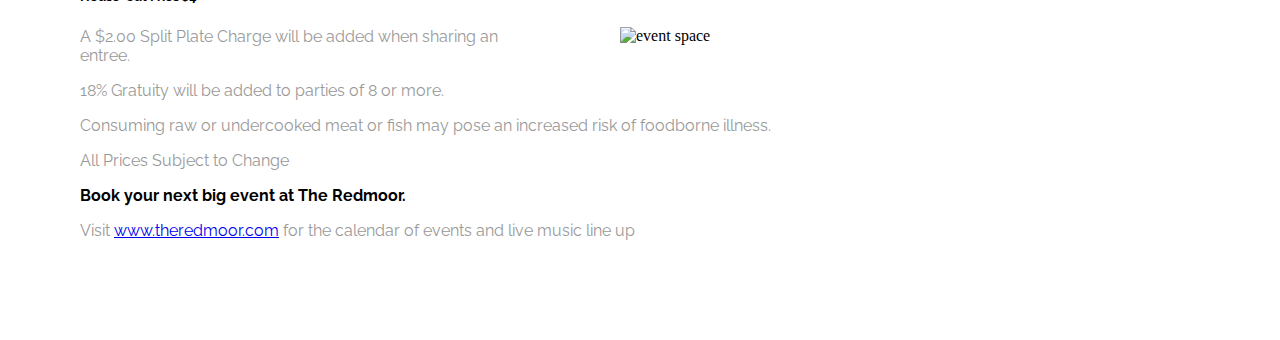
==== commit 528530ab: "more additions" ====
--- a/menu-assignment/index.html
+++ b/menu-assignment/index.html
@@ -12,8 +12,10 @@
       </div>
       <!-- TODO: INSERT LOGO HERE -->
       <img src="logo.png" alt="The Redmoor"/>
+      <hr>
       <div id="location">
          <h2>The Event House</h2>
+         <hr>
          <p>
             Beginning in 1928, this Art Deco landmark has been entertaining guests with its rich setting and unmistakable ambiance. From its origins as an avant-garde theater to the exquisite backdrop it provides for today's most memorable events, The
             Redmoor has endured as the cornerstone of one of Cincinnati's premier districts. Where special things happen.
@@ -22,6 +24,7 @@
       <!-- FOOD SECTION -->
       <!-- APPETIZERS -->
       <h3>Appetizers</h3>
+      <hr>
       <h5>Buffalo Style Chicken Egg Rolls <span class="price">$8.50</span></h5>
       <p>
          Stuffed with chicken, pepperoni, black beans, and smoked gouda served with a blend of hot sauce and bleu cheese crumbles
@@ -44,6 +47,7 @@
       </p>
       <!-- SOUPS AND SALADS -->
       <h3>Soups and salads</h3>
+      <hr>
     <div id=wings>
         <h5>Greek Salad <span class="price">$7</span></h5>
       <p>
@@ -69,6 +73,7 @@
       </div>
       <!-- PIZZAS -->
       <h3>House made pizzas</h3>
+      <hr>
       <div id="wings">
          <h5>Smoked Chicken Pizza <span class="price">$10</span></h5>
          <p>
@@ -88,6 +93,7 @@
          Start with house made pizza sauce and mozzarella cheese then add any two toppings of your choice
       </p>
       <h3>Pizza toppings</h3>
+      <hr>
       <ul>
          <li>Anchovies</li>
          <li>Bacon</li>
@@ -105,6 +111,7 @@
       </div>
       <!-- SANDWICHES -->
       <h3>Sandwiches</h3>
+      <hr>
       <p>All sandwiches are served with housecut fries</p>
       <h5>Fish Sandwich <span class="price">$12</span></h5>
       <p>
@@ -140,6 +147,7 @@
     </div>
       <!-- PASTAS -->
       <h3>Pastas</h3>
+      <hr>
       <div id=wings>
       <h5>Redmoor Linguine <span class="price">$9</span></h5>
       <p>
@@ -160,10 +168,11 @@
       </p>
       <!-- SIDES -->
       <h3>Sides</h3>
-      <h5>Herb Roasted Potatoes $4</h5>
-      <h5>Fresh Vegetable Medley $4</h5>
-      <h5>Garlic Whipped Potatoes $4</h5>
-      <h5>House-Cut Fries $4</h5>
+      <hr>
+      <h5>Herb Roasted Potatoes <span class="price">$4</span></h5>
+      <h5>Fresh Vegetable Medley <span class="price">$4</span></h5>
+      <h5>Garlic Whipped Potatoes <span class="price">$4</span></h5>
+      <h5>House-Cut Fries <span class="price">$4</span></h5>
       <!-- FOOTNOTES -->
       <div id="space">
          <img alt="event space" src="https://media-api.xogrp.com/images/df79b6c4-494b-4159-8363-328649227274~rs_412.240">
--- a/menu-assignment/styles.css
+++ b/menu-assignment/styles.css
@@ -6,6 +6,11 @@
   margin-left: 80px;}
 
 ul{font-family: "Raleway", sans-serif;}
+
+hr{
+  border-top:2px dotted;
+  color: #999999;
+}
 
 #header{
   color: #878787;
@@ -24,7 +29,7 @@
       display: block;
   margin-left: auto;
   margin-right: auto;
-  border-bottom: 1px solid #999;
+
   width: 70%;
   margin: 100 auto 20px;
 }
@@ -72,6 +77,7 @@
 
 #wings{
   outline-style: dotted;
+  
 }
 #salad{
   font-style: italic;
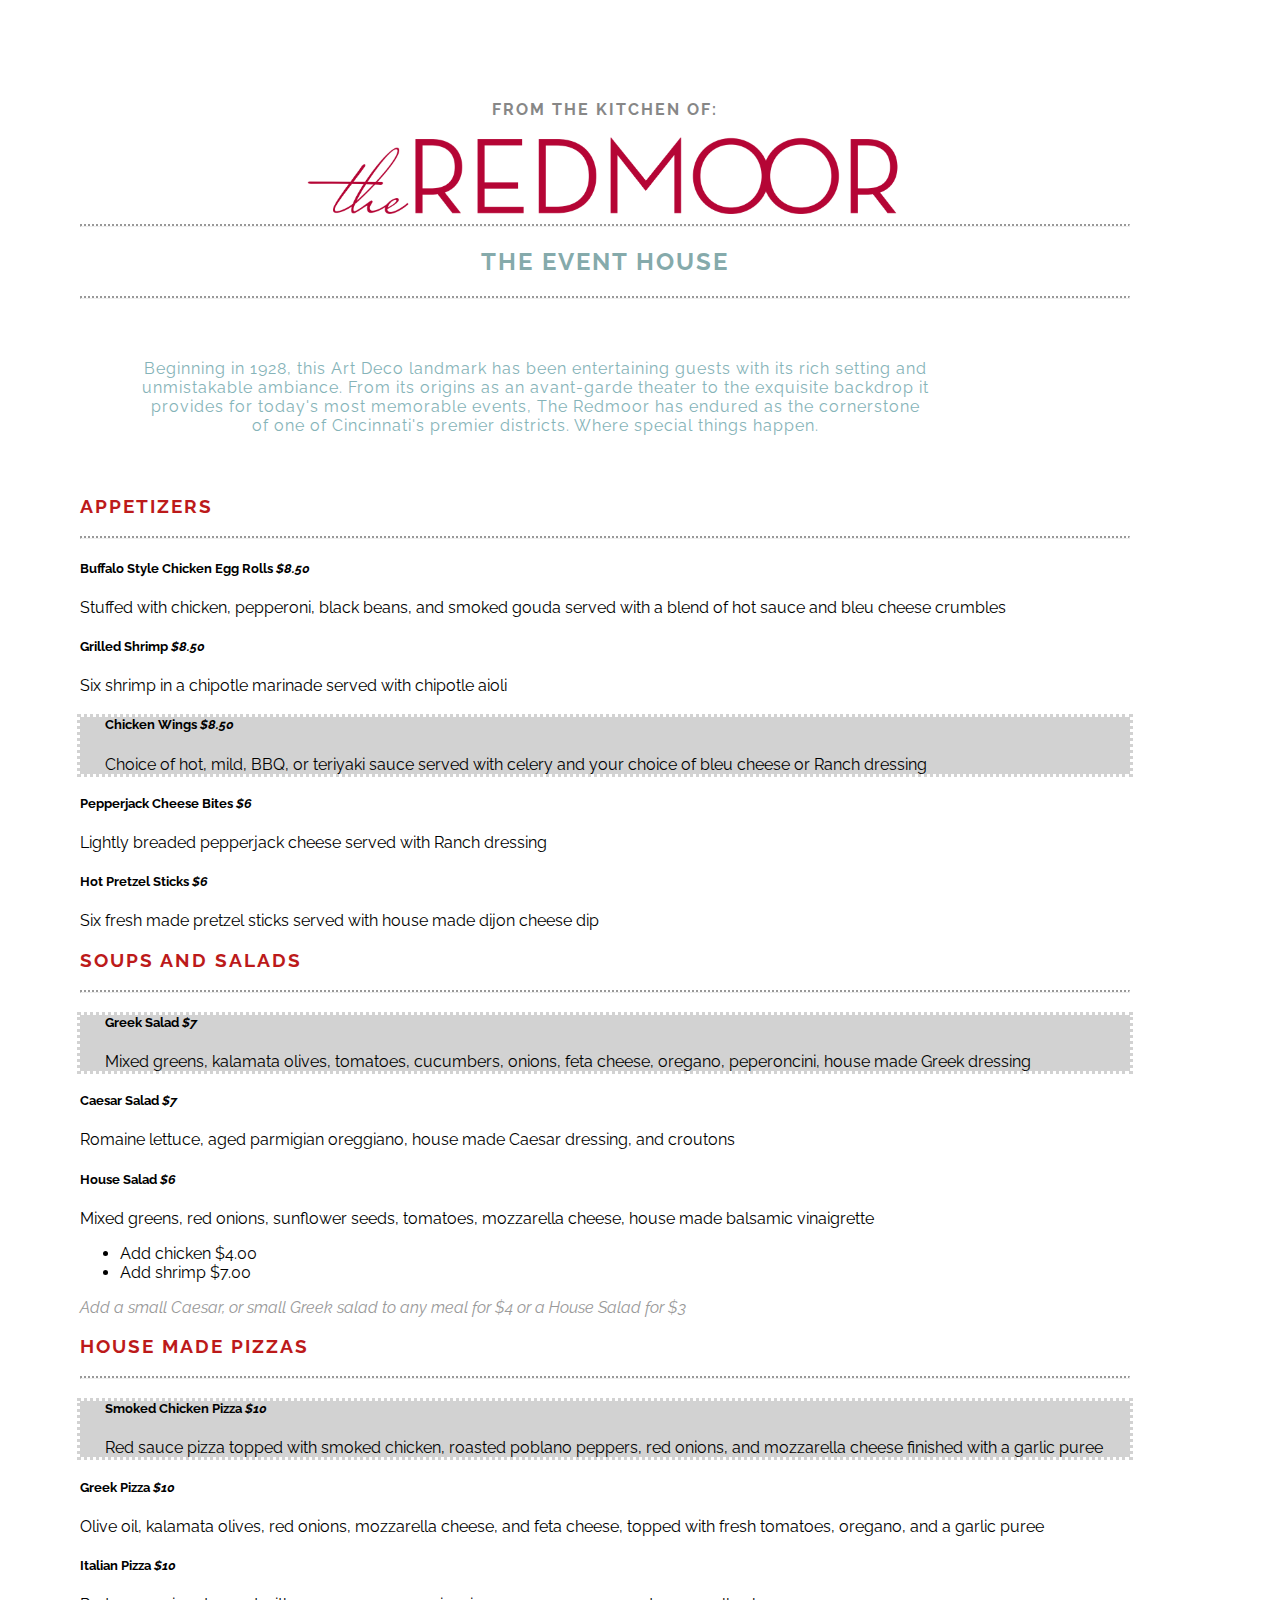
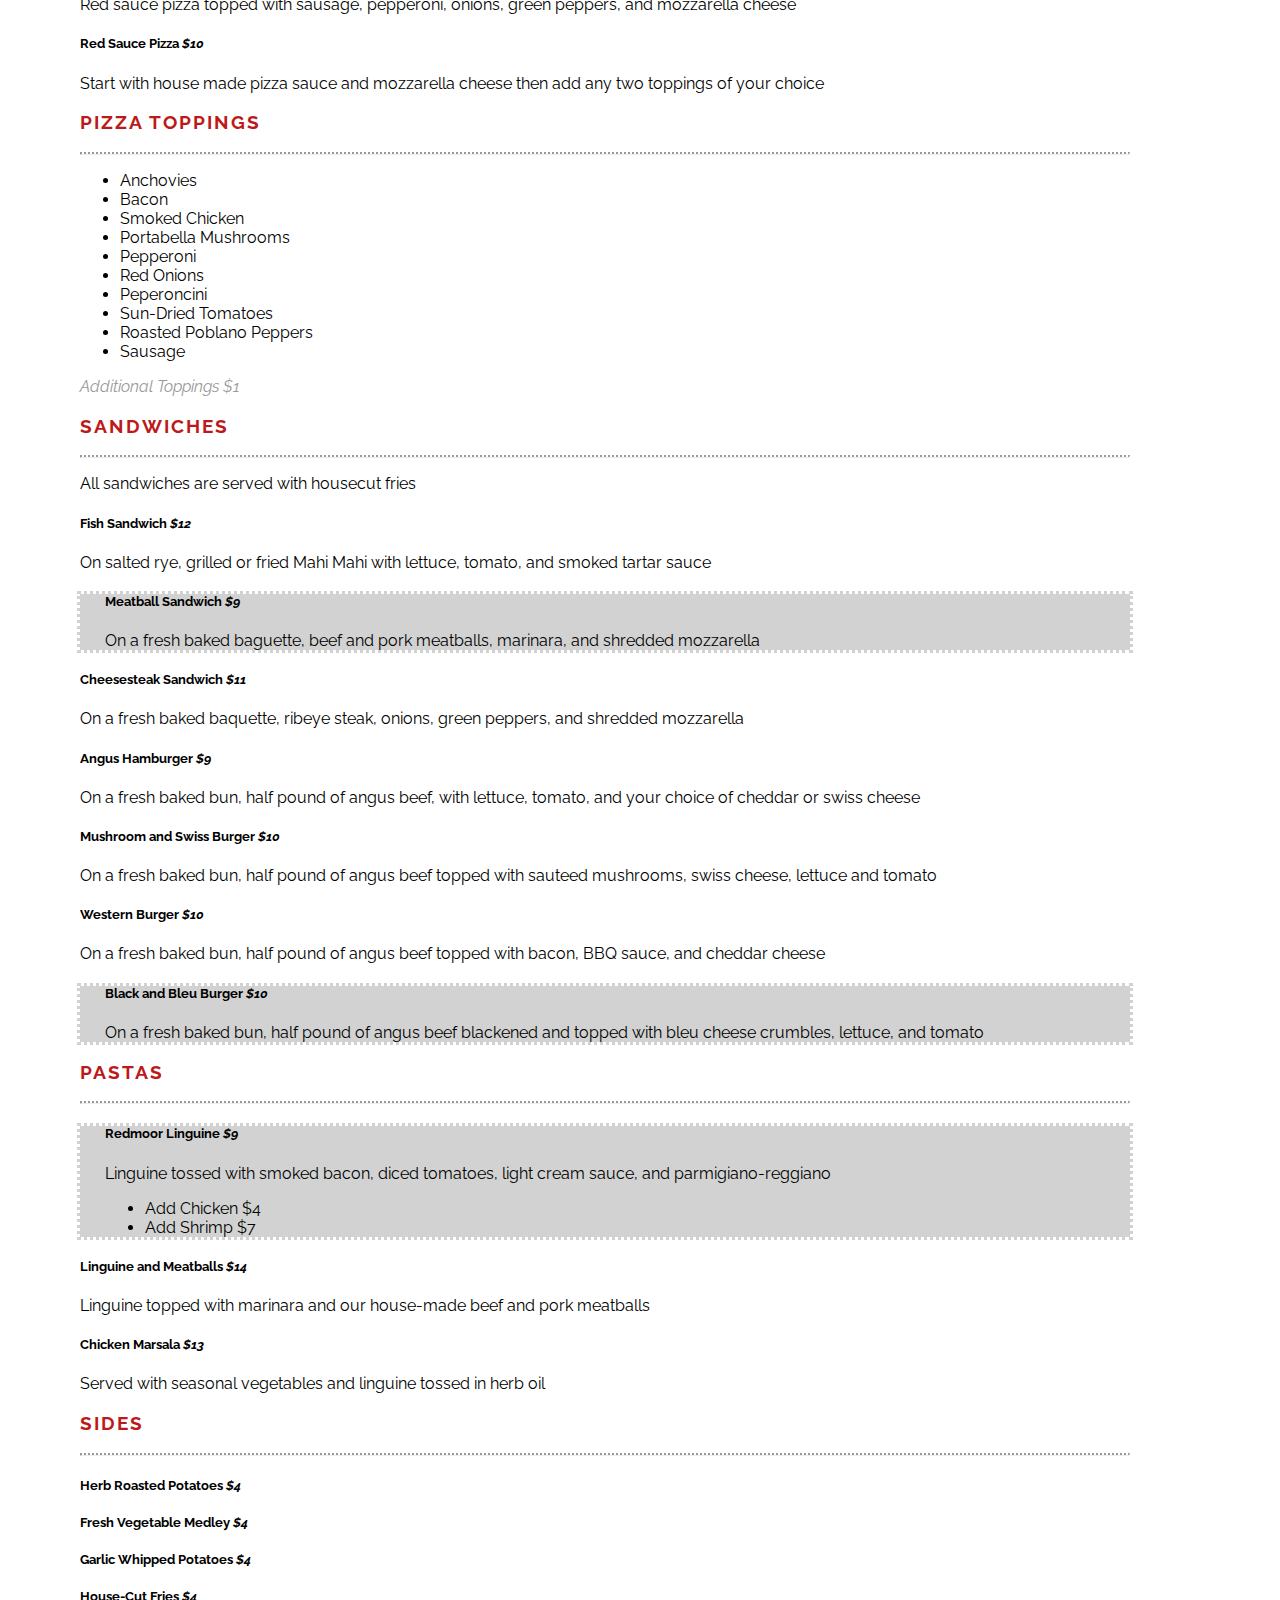
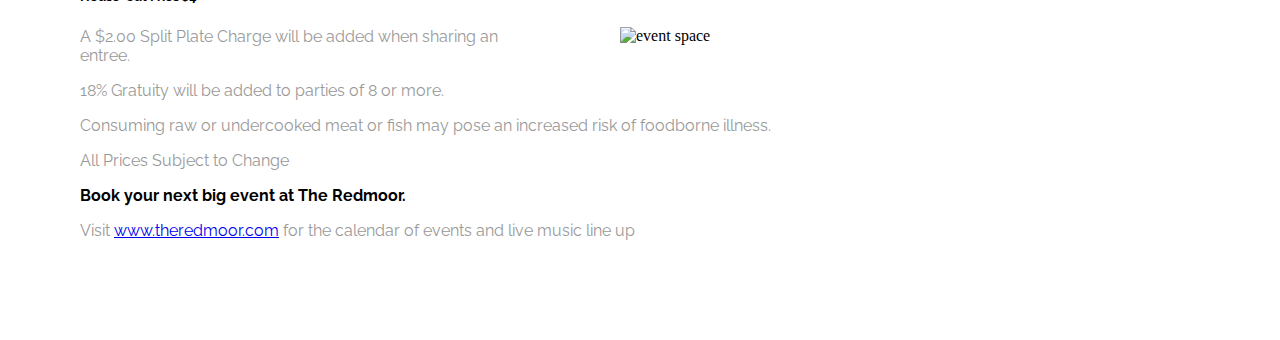
==== commit d9c0e014: "fixed things" ====
--- a/menu-assignment/index.html
+++ b/menu-assignment/index.html
@@ -48,12 +48,12 @@
       <!-- SOUPS AND SALADS -->
       <h3>Soups and salads</h3>
       <hr>
-    <div id=wings>
-        <h5>Greek Salad <span class="price">$7</span></h5>
-      <p>
-         Mixed greens, kalamata olives, tomatoes, cucumbers, onions, feta cheese, oregano, peperoncini, house made Greek dressing
-      </p>
-    </div>
+      <div id=wings>
+         <h5>Greek Salad <span class="price">$7</span></h5>
+         <p>
+            Mixed greens, kalamata olives, tomatoes, cucumbers, onions, feta cheese, oregano, peperoncini, house made Greek dressing
+         </p>
+      </div>
       <h5>Caesar Salad <span class="price">$7</span></h5>
       <p>
          Romaine lettuce, aged parmigian oreggiano, house made Caesar dressing, and croutons
@@ -118,11 +118,11 @@
          On salted rye, grilled or fried Mahi Mahi with lettuce, tomato, and smoked tartar sauce
       </p>
       <div id=wings>
-      <h5>Meatball Sandwich <span class="price">$9</span></h5>
-      <p>
-         On a fresh baked baguette, beef and pork meatballs, marinara, and shredded mozzarella
-      </p>
-    </div>
+         <h5>Meatball Sandwich <span class="price">$9</span></h5>
+         <p>
+            On a fresh baked baguette, beef and pork meatballs, marinara, and shredded mozzarella
+         </p>
+      </div>
       <h5>Cheesesteak Sandwich <span class="price">$11</span></h5>
       <p>
          On a fresh baked baquette, ribeye steak, onions, green peppers, and shredded mozzarella
@@ -140,24 +140,24 @@
          On a fresh baked bun, half pound of angus beef topped with bacon, BBQ sauce, and cheddar cheese
       </p>
       <div id=wings>
-      <h5>Black and Bleu Burger <span class="price">$10</span></h5>
-      <p>
-         On a fresh baked bun, half pound of angus beef blackened and topped with bleu cheese crumbles, lettuce, and tomato
-      </p>
-    </div>
+         <h5>Black and Bleu Burger <span class="price">$10</span></h5>
+         <p>
+            On a fresh baked bun, half pound of angus beef blackened and topped with bleu cheese crumbles, lettuce, and tomato
+         </p>
+      </div>
       <!-- PASTAS -->
       <h3>Pastas</h3>
       <hr>
       <div id=wings>
-      <h5>Redmoor Linguine <span class="price">$9</span></h5>
-      <p>
-         Linguine tossed with smoked bacon, diced tomatoes, light cream sauce, and parmigiano-reggiano
-      </p>
-      <ul>
-         <li>Add Chicken $4</li>
-         <li>Add Shrimp $7</li>
-      </ul>
-    </div>
+         <h5>Redmoor Linguine <span class="price">$9</span></h5>
+         <p>
+            Linguine tossed with smoked bacon, diced tomatoes, light cream sauce, and parmigiano-reggiano
+         </p>
+         <ul>
+            <li>Add Chicken $4</li>
+            <li>Add Shrimp $7</li>
+         </ul>
+      </div>
       <h5>Linguine and Meatballs <span class="price">$14</span></h5>
       <p>
          Linguine topped with marinara and our house-made beef and pork meatballs
--- a/menu-assignment/styles.css
+++ b/menu-assignment/styles.css
@@ -10,6 +10,7 @@
 hr{
   border-top:2px dotted;
   color: #999999;
+
 }
 
 #header{
@@ -37,9 +38,7 @@
   max-width: 600px;
       width: 500%;
       display: block;
-
-  width: 70%
-margin: 100 auto 20px;
+  width: 70%;
   float:right;
 }
 #location h2{
@@ -47,7 +46,7 @@
   font-family: "Raleway", sans-serif;
   letter-spacing: 2px;
   text-align: center;
-  color: #85B3B8;
+  color: #85AAAB;
   font-weight: bold;
 
 }
@@ -77,7 +76,9 @@
 
 #wings{
   outline-style: dotted;
-  
+  background-color: #D2D2D2;
+  outline-color: #D2D2D2;
+  padding-left: 25px;
 }
 #salad{
   font-style: italic;
